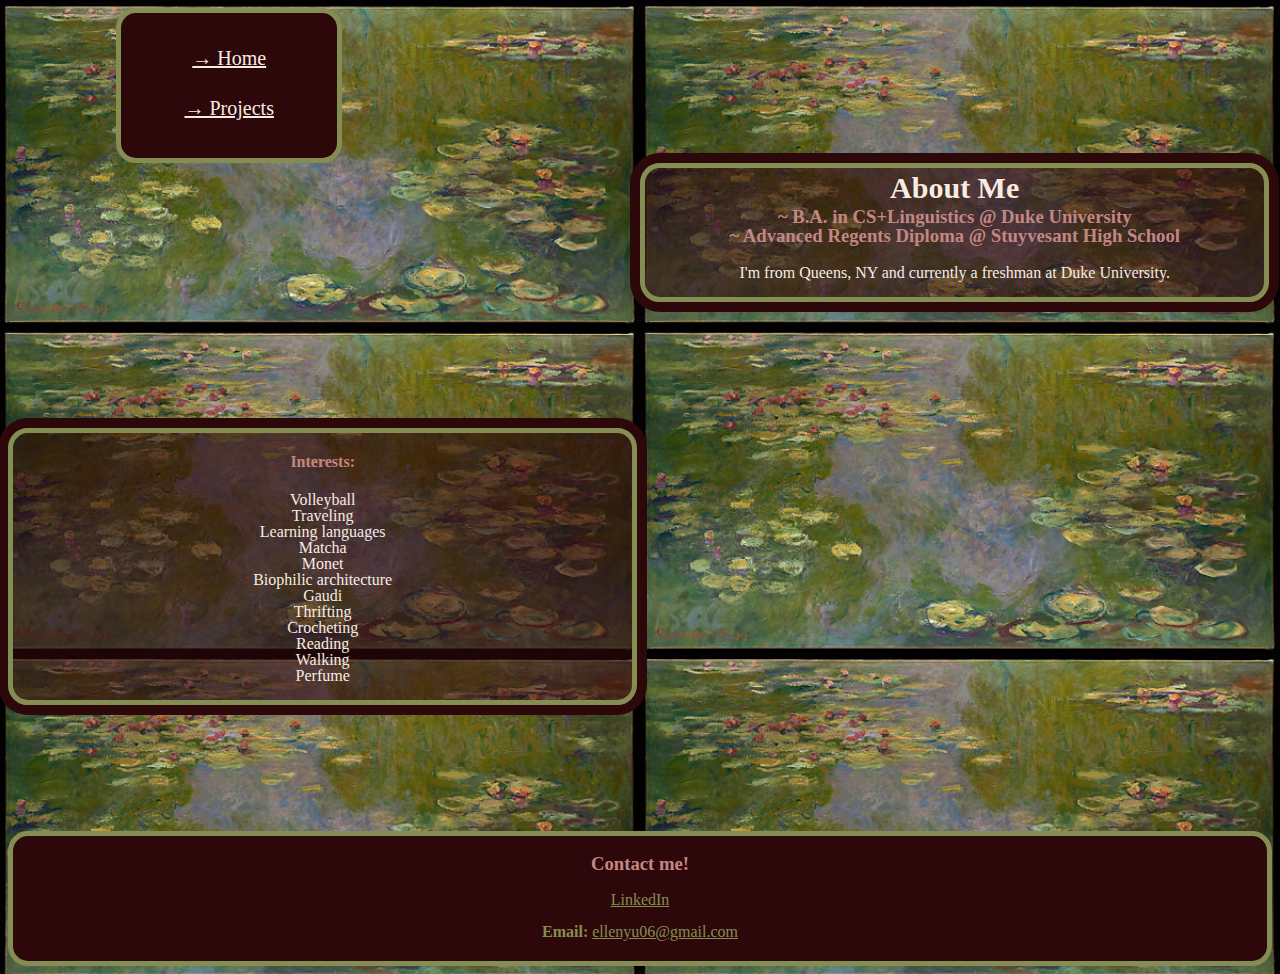
==== pages/about.html @ cf5af85a "website" ====
<!DOCTYPE html>
<html lang = "en" dir = "ltr">
    <head>
        <meta charset="UTF-8"/>
        <meta name = "viewport" content="width=device-width, initial-scale=1.0"/>
        <meta http-equiv="X-UA-Compatible" content="ie-edge"/>
        <title>ellen</title>
        <link rel="stylesheet" href = "../styles.css"/>

    </head>
    <body>
        <header>
            <nav class = "nav">
                <ul>
                    <li><a href = "../index.html">&rarr; Home</a></li>
                    <li><a href = "projects.html">&rarr; Projects</a></li>
                </ul>
            </nav class = "nav">
        </header>
        <main>
            <div class = "box odd">
                <h1 style = "font-size: 30px; ">About Me</h1>
                <h3>~ B.A. in CS+Linguistics @ Duke University<br>~ Advanced Regents Diploma @ Stuyvesant High School</h3>
                <p>I'm from Queens, NY and currently a freshman at Duke University.</p>
            </div>
            <div class = "box two">
                <h4><b>Interests:</b></h4>
                    <ul>
                        <li>Volleyball</li>
                        <li>Traveling</li>
                        <li>Learning languages</li>
                        <li>Matcha</li>
                        <li>Monet</li>
                        <li>Biophilic architecture</li>
                        <li>Gaudi</li>
                        <li>Thrifting</li>
                        <li>Crocheting</li>
                        <li>Reading</li>
                        <li>Walking</li>
                        <li>Perfume</li>
                    </ul>
            </div>
        </main>
        <footer class = "box">
            <div class = "contact">
                <h3>Contact me!</h3>
                <p><a href ="https://www.linkedin.com/in/ellen-yu-b76b0323a">LinkedIn</a></p>
                <p><b>Email:</b> <a href = "mailto:ellenyu06@gmail.com">ellenyu06@gmail.com</a>  </p>
            </div>
        </footer>
    </body>
</html>
---- styles.css ----
body{
    background-image: url("images/waterlilies.jpg");
    background-color: #F7ECE1;
    background-size: 50%;
    height: 100%;
    position: relative;
    display: flex;
    flex-direction: column;
}
h1, h2{
    color:#F7ECE1;
    line-height: 0.01;
}
ul{
    list-style: none;
    padding: 0;
}
body {
    font-family: Garamond, Georgia, Times, 'Times New Roman', serif;
    color: #C38783;
    text-align: center;
    line-height: 1;
}
p, li{
    color:#F7ECE1;
}
main{
    min-height: calc(100vh - 325px);
}
main .box{
    border: #848E52;
    border-width: 5px;
    border-style: solid;
    border-radius: 20px;
    box-shadow: 0px 0px 0px 10px #2D080A;
    background-color: rgba(45, 8, 10, 0.6);
    width:49%;
    margin-bottom: 10%;
}
.box.odd{
    margin-left:50%;
}
header{
    display: flex;
    justify-content: space-around;
}
.nav{
    font-size: 20px;
    line-height: 250%;
    padding-bottom: 20px;
    margin-left: -65%;
}
.nav, footer{
    background-color: rgba(45, 8, 10, 1);
    border: #848E52;
    border-width: 5px;
    border-style: solid;
    border-radius: 20px;
    padding-left: 5%;
    padding-right: 5%;
    height: 125px;
}
.contact p {
    color: #848E52;
}
a {
    color:#848E52;
}
nav a{
    color: #F7ECE1;
}
main a {
    color: #C38783;
}
a:hover{
    color:#918199;
}
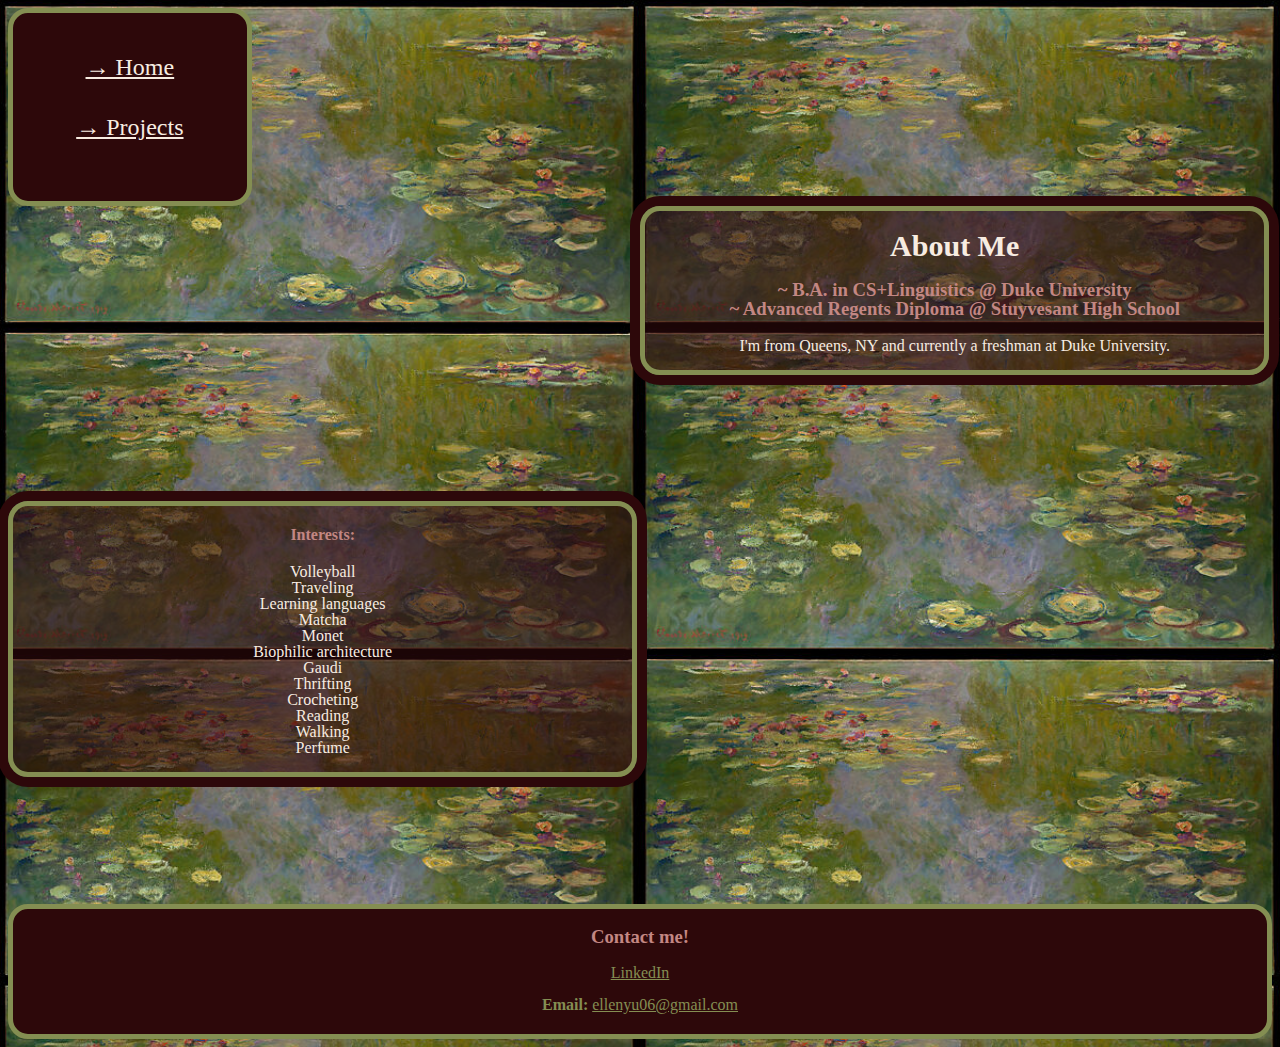
==== commit 418e4c92: "more edits" ====
--- a/pages/about.html
+++ b/pages/about.html
@@ -23,7 +23,7 @@
                 <h3>~ B.A. in CS+Linguistics @ Duke University<br>~ Advanced Regents Diploma @ Stuyvesant High School</h3>
                 <p>I'm from Queens, NY and currently a freshman at Duke University.</p>
             </div>
-            <div class = "box two">
+            <div class = "box">
                 <h4><b>Interests:</b></h4>
                     <ul>
                         <li>Volleyball</li>
--- a/styles.css
+++ b/styles.css
@@ -8,9 +8,8 @@
     display: flex;
     flex-direction: column;
 }
-h1, h2{
+h1, h2, p, li{
     color:#F7ECE1;
-    line-height: 0.01;
 }
 ul{
     list-style: none;
@@ -21,9 +20,6 @@
     color: #C38783;
     text-align: center;
     line-height: 1;
-}
-p, li{
-    color:#F7ECE1;
 }
 main{
     min-height: calc(100vh - 325px);
@@ -38,18 +34,18 @@
     width:49%;
     margin-bottom: 10%;
 }
-.box.odd{
+.odd{
     margin-left:50%;
 }
 header{
     display: flex;
-    justify-content: space-around;
+    justify-content: start;
 }
 .nav{
-    font-size: 20px;
+    font-size: 150%;
+    text-align: center;
     line-height: 250%;
-    padding-bottom: 20px;
-    margin-left: -65%;
+    padding-bottom: 5%;
 }
 .nav, footer{
     background-color: rgba(45, 8, 10, 1);
@@ -76,3 +72,30 @@
 a:hover{
     color:#918199;
 }
+@media screen and (min-width:724px){
+    img{
+        width:17vw;
+        display: inline-block;
+        border-radius: 20px;
+        box-shadow: 0px 0px 0px 8px #2D080A;
+        background-color: rgba(45, 8, 10, 0.6);
+        margin-bottom: 10%;
+        margin-right: 1%;
+    }
+    img.odd{
+        margin-left: 0;
+    }
+}
+@media screen and (max-width:723.99px){
+    img{
+        border-radius: 20px;
+        box-shadow: 0px 0px 0px 10px #2D080A;
+        background-color: rgba(45, 8, 10, 0.6);
+        width: 49vw;
+        margin-left: -50%;
+        margin-top: -20%;
+    }
+    .last{
+        margin-bottom: 10%;
+    }
+}
